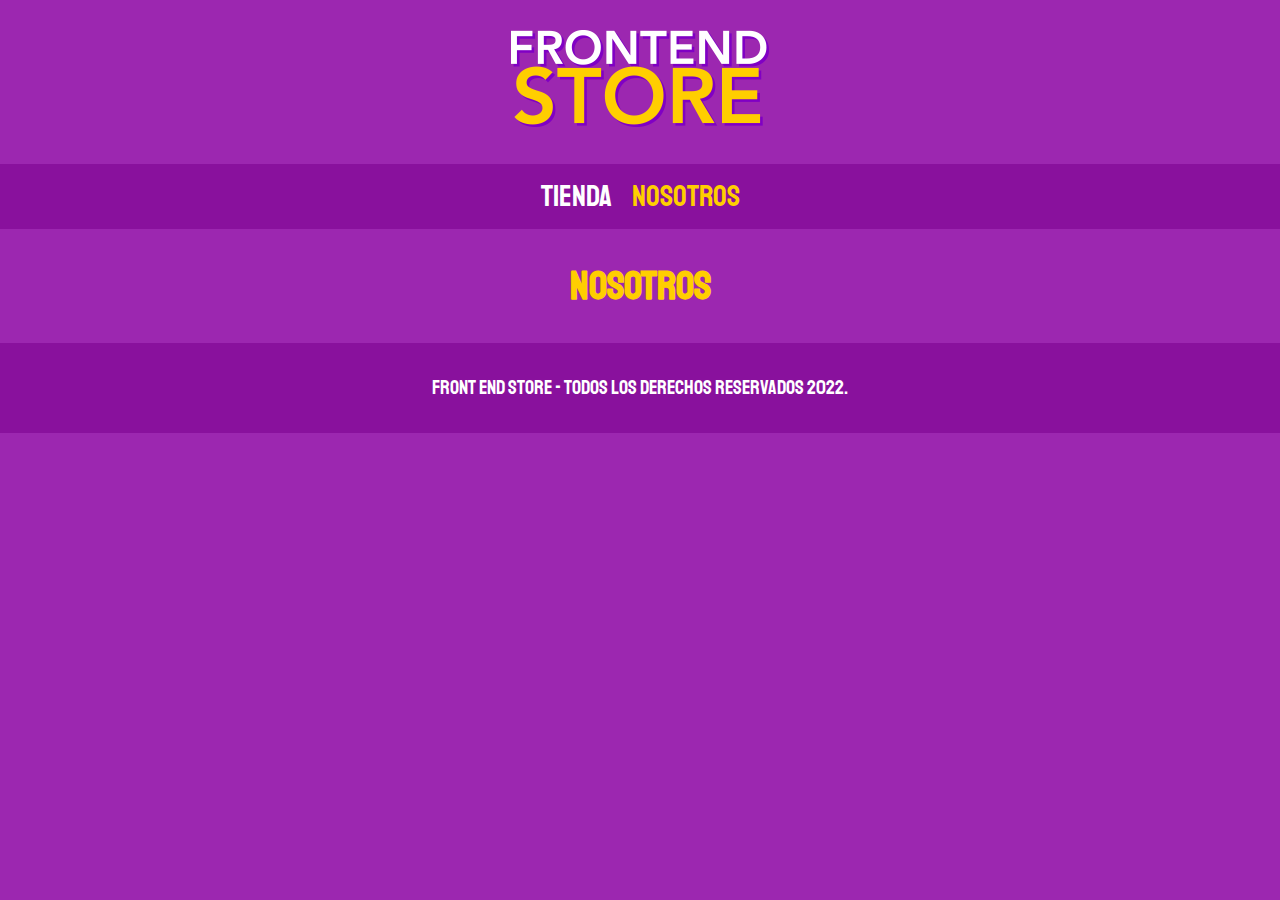
==== nosotros.html @ e204296f "Implementación de paginas" ====
<!DOCTYPE html>

<html lang="es">
    <head>
        <meta charset="UTF-8">
        <meta http-equiv="X-UA-Compatible" content="IE=edge">
        <meta name="viewport" content="width=device-width, initial-scale=1.0">
        <title>FrontEnd Store</title>
        <!-- Normalize  -->
        <link rel="preload" href="css/normalize.css" as="style">
        <link rel="stylesheet" href="css/normalize.css">

        <!-- Estilos  -->
        <link rel="preload" href="css/styles.css" as="style">
        <link rel="stylesheet" href="css/styles.css"> 
    </head>

    <body>
        <header class="header">
            <a href="index.html">
                <img class="header__logo" src="img/logo.png" alt="Logotipo">
            </a>
        </header>

        <nav class="navegacion">
            <a class="navegacion__enlace" href="index.html">Tienda</a>
            <a class="navegacion__enlace navegacion__enlace--activo" href="nosotros.html">Nosotros</a>
        </nav>

        <main>
            <h1>Nosotros</h1>


        </main>

        <footer class="footer">
            <p class="footer__texto">Front End Store - Todos los derechos Reservados 2022.</p>
        </footer>
    </body>
</html>
---- css/styles.css ----
@import url('https://fonts.googleapis.com/css2?family=Staatliches&display=swap');

:root {
    --primario: #9C27B0;
    --primarioOscuro: #89119D;
    --secundario: #FFCE00;
    --secundarioObscuro: rgb(233, 287, 2);
    --blanco: #FFF;
    --negro: #000;

    --fuentePrincipal: 'Staatliches', cursive;
}

html {
    box-sizing: border-box;
    font-size: 62.5%;
}

*, *:before, *:after {
    box-sizing: inherit;
}

/** Globales **/
body {
    font-size: 1.6rem;
    background-color: var(--primario);
    line-height: 1.5;
}

p {
    font-size: 1.8rem;
    font-family: Arial, Arial, Helvetica, sans-serif;
    color: var(--blanco);
}

a {
    text-decoration: none;
}

img {
    max-width: 100%;
}

.contenedor {
    max-width: 120rem;
    margin: 0 auto;
}

h1 {
    font-size: 4rem;
}

h2 {
    font-size: 3.2rem;
}

h3 {
    font-size: 2.4rem;
}

h1, h2, h3 {
    text-align: center;
    color: var(--secundario);
    font-family: var(--fuentePrincipal);
}

/* Header */
.header {
    display: flex;
    justify-content: center;
    margin: 3rem 0;
}

/* Navegación */
.navegacion {
    background-color: var(--primarioOscuro);
    padding: 1rem 0;
    display: flex;
    justify-content: center;
    gap: 2rem;
}

.navegacion__enlace {
    font-family: var(--fuentePrincipal);
    color: var(--blanco);
    font-size: 3rem;
}

.navegacion__enlace--activo, 
.navegacion__enlace:hover {
    color: var(--secundario);
}

/* Footer */
.footer {
    background-color: var(--primarioOscuro);
    padding: 1rem 0;
    margin-top: 2rem;
    text-align: center;
}

.footer__texto {
    font-family: var(--fuentePrincipal);
    font-size: 2rem;
}
---- css/styles.css ----
@import url('https://fonts.googleapis.com/css2?family=Staatliches&display=swap');

:root {
    --primario: #9C27B0;
    --primarioOscuro: #89119D;
    --secundario: #FFCE00;
    --secundarioObscuro: rgb(233, 287, 2);
    --blanco: #FFF;
    --negro: #000;

    --fuentePrincipal: 'Staatliches', cursive;
}

html {
    box-sizing: border-box;
    font-size: 62.5%;
}

*, *:before, *:after {
    box-sizing: inherit;
}

/** Globales **/
body {
    font-size: 1.6rem;
    background-color: var(--primario);
    line-height: 1.5;
}

p {
    font-size: 1.8rem;
    font-family: Arial, Arial, Helvetica, sans-serif;
    color: var(--blanco);
}

a {
    text-decoration: none;
}

img {
    max-width: 100%;
}

.contenedor {
    max-width: 120rem;
    margin: 0 auto;
}

h1 {
    font-size: 4rem;
}

h2 {
    font-size: 3.2rem;
}

h3 {
    font-size: 2.4rem;
}

h1, h2, h3 {
    text-align: center;
    color: var(--secundario);
    font-family: var(--fuentePrincipal);
}

/* Header */
.header {
    display: flex;
    justify-content: center;
    margin: 3rem 0;
}

/* Navegación */
.navegacion {
    background-color: var(--primarioOscuro);
    padding: 1rem 0;
    display: flex;
    justify-content: center;
    gap: 2rem;
}

.navegacion__enlace {
    font-family: var(--fuentePrincipal);
    color: var(--blanco);
    font-size: 3rem;
}

.navegacion__enlace--activo, 
.navegacion__enlace:hover {
    color: var(--secundario);
}

/* Footer */
.footer {
    background-color: var(--primarioOscuro);
    padding: 1rem 0;
    margin-top: 2rem;
    text-align: center;
}

.footer__texto {
    font-family: var(--fuentePrincipal);
    font-size: 2rem;
}
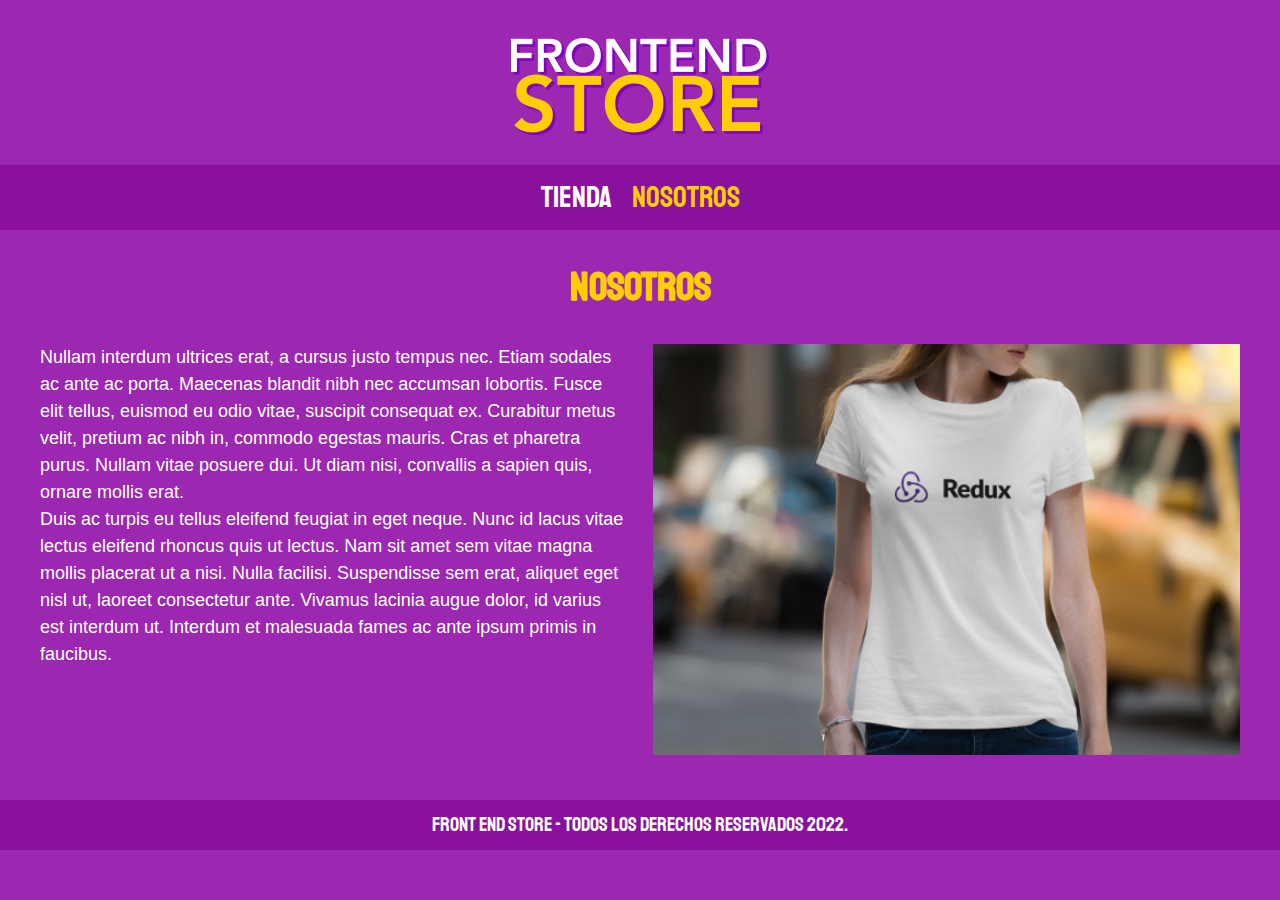
==== commit faa60d2c: "Implementacion de pagina Nosotros" ====
--- a/nosotros.html
+++ b/nosotros.html
@@ -1,40 +1,56 @@
 <!DOCTYPE html>
 
 <html lang="es">
-    <head>
-        <meta charset="UTF-8">
-        <meta http-equiv="X-UA-Compatible" content="IE=edge">
-        <meta name="viewport" content="width=device-width, initial-scale=1.0">
-        <title>FrontEnd Store</title>
-        <!-- Normalize  -->
-        <link rel="preload" href="css/normalize.css" as="style">
-        <link rel="stylesheet" href="css/normalize.css">
 
-        <!-- Estilos  -->
-        <link rel="preload" href="css/styles.css" as="style">
-        <link rel="stylesheet" href="css/styles.css"> 
-    </head>
+<head>
+    <meta charset="UTF-8">
+    <meta http-equiv="X-UA-Compatible" content="IE=edge">
+    <meta name="viewport" content="width=device-width, initial-scale=1.0">
+    <title>FrontEnd Store</title>
+    <!-- Normalize  -->
+    <link rel="preload" href="css/normalize.css" as="style">
+    <link rel="stylesheet" href="css/normalize.css">
 
-    <body>
-        <header class="header">
-            <a href="index.html">
-                <img class="header__logo" src="img/logo.png" alt="Logotipo">
-            </a>
-        </header>
+    <!-- Estilos  -->
+    <link rel="preload" href="css/styles.css" as="style">
+    <link rel="stylesheet" href="css/styles.css">
+</head>
 
-        <nav class="navegacion">
-            <a class="navegacion__enlace" href="index.html">Tienda</a>
-            <a class="navegacion__enlace navegacion__enlace--activo" href="nosotros.html">Nosotros</a>
-        </nav>
+<body>
+    <header class="header">
+        <a href="index.html">
+            <img class="header__logo" src="img/logo.png" alt="Logotipo">
+        </a>
+    </header>
 
-        <main>
-            <h1>Nosotros</h1>
+    <nav class="navegacion">
+        <a class="navegacion__enlace" href="index.html">Tienda</a>
+        <a class="navegacion__enlace navegacion__enlace--activo" href="nosotros.html">Nosotros</a>
+    </nav>
 
+    <main class="contenedor">
+        <h1>Nosotros</h1>
 
-        </main>
+        <div class="nosotros">
+            <div class="nosotros__contenido">
+                <p>Nullam interdum ultrices erat, a cursus justo tempus nec. Etiam sodales ac ante ac porta. Maecenas
+                    blandit nibh nec accumsan lobortis. Fusce elit tellus, euismod eu odio vitae, suscipit consequat ex.
+                    Curabitur metus velit, pretium ac nibh in, commodo egestas mauris. Cras et pharetra purus. Nullam
+                    vitae posuere dui. Ut diam nisi, convallis a sapien quis, ornare mollis erat.</p>
 
-        <footer class="footer">
-            <p class="footer__texto">Front End Store - Todos los derechos Reservados 2022.</p>
-        </footer>
-    </body>
+                <p>Duis ac turpis eu tellus eleifend feugiat in eget neque. Nunc id lacus vitae lectus eleifend rhoncus
+                    quis ut lectus. Nam sit amet sem vitae magna mollis placerat ut a nisi. Nulla facilisi. Suspendisse
+                    sem erat, aliquet eget nisl ut, laoreet consectetur ante. Vivamus lacinia augue dolor, id varius est
+                    interdum ut. Interdum et malesuada fames ac ante ipsum primis in faucibus.</p>
+            </div>
+
+            <img class="nosotros__imagen" src="img/nosotros.jpg" alt="nosotros">
+        </div>
+    </main>
+
+    <footer class="footer">
+        <p class="footer__texto">Front End Store - Todos los derechos Reservados 2022.</p>
+    </footer>
+</body>
+
 </html>--- a/css/styles.css
+++ b/css/styles.css
@@ -31,6 +31,7 @@
     font-size: 1.8rem;
     font-family: Arial, Arial, Helvetica, sans-serif;
     color: var(--blanco);
+    margin: 0;
 }
 
 a {
@@ -68,7 +69,13 @@
 .header {
     display: flex;
     justify-content: center;
-    margin: 3rem 0;
+    margin: 3.8rem auto 2.3rem auto;
+}
+
+@media (max-width: 375px) {
+    .header {
+        width: 85%;
+    }    
 }
 
 /* Navegación */
@@ -91,6 +98,124 @@
     color: var(--secundario);
 }
 
+/* Productos */
+.productos {
+    display: grid;
+    grid-template-columns: repeat(1, 1fr);
+    gap: 4rem;
+}
+
+@media (min-width: 480px) {
+    .productos {
+        grid-template-columns: repeat(2, 1fr);
+        gap: 2.1rem;
+    }    
+}
+
+@media (min-width: 768px) {
+    .productos {
+        grid-template-columns: repeat(3, 1fr);
+    }    
+}
+
+@media (min-width: 1280px) {
+    .productos {
+        gap: 3rem;
+    }
+}
+
+.producto {
+    background-color: var(--primarioOscuro);
+    padding: 1.5rem 1.5rem .8rem 1.5rem;
+}
+
+.producto__imagen {
+    width: 100%;
+}
+
+.producto__nombre {
+    font-size: 4rem;
+}
+
+.producto__precio {
+    color: var(--secundario);
+    font-size: 2.8rem;
+}
+
+.producto__nombre, 
+.producto__precio {
+    font-family: var(--fuentePrincipal);
+    text-align: center;
+    line-height: 1.2;
+}
+
+/* Graficos */
+.grafico {
+    grid-column: 1 / 2;
+    min-height: 30rem;
+    background-size: cover;
+    background-repeat: no-repeat;
+}
+
+.grafico--camisas {
+    background-image: url(../img/grafico1.jpg);
+    grid-row: 3 / 4;
+}
+
+.grafico--node {
+    background-image: url(../img/grafico2.jpg);
+    grid-row: 14 / 15;
+}
+
+@media (min-width: 480px) {
+    .grafico {
+        grid-column: 1 / 3;
+    }
+
+    .grafico--camisas {
+        grid-row: 2 / 3;
+    }
+    
+    .grafico--node {
+        grid-row: 8 / 9;
+    }
+}
+
+@media (min-width: 768px) {
+    .grafico--camisas {
+        grid-row: 2 / 3;
+    }
+    
+    .grafico--node {
+        grid-column: 2 / 4;
+        grid-row: 5 / 6;
+    }
+}
+
+/* Nosotros */
+.nosotros {
+    display: grid;
+    grid-template-rows: repeat(2, auto);
+    gap: 2.5rem;
+}
+
+@media (min-width: 768px) {
+    .nosotros {
+        grid-template-columns: repeat(2, 1fr);
+    }
+}
+
+.nosotros__imagen {
+    width: 100%;
+    grid-row: 1 / 2;
+}
+
+@media (min-width: 768px) {
+    .nosotros__imagen {
+        grid-column: 2 / 3;
+    }    
+}
+
 /* Footer */
 .footer {
     background-color: var(--primarioOscuro);
--- a/css/styles.css
+++ b/css/styles.css
@@ -31,6 +31,7 @@
     font-size: 1.8rem;
     font-family: Arial, Arial, Helvetica, sans-serif;
     color: var(--blanco);
+    margin: 0;
 }
 
 a {
@@ -68,7 +69,13 @@
 .header {
     display: flex;
     justify-content: center;
-    margin: 3rem 0;
+    margin: 3.8rem auto 2.3rem auto;
+}
+
+@media (max-width: 375px) {
+    .header {
+        width: 85%;
+    }    
 }
 
 /* Navegación */
@@ -91,6 +98,124 @@
     color: var(--secundario);
 }
 
+/* Productos */
+.productos {
+    display: grid;
+    grid-template-columns: repeat(1, 1fr);
+    gap: 4rem;
+}
+
+@media (min-width: 480px) {
+    .productos {
+        grid-template-columns: repeat(2, 1fr);
+        gap: 2.1rem;
+    }    
+}
+
+@media (min-width: 768px) {
+    .productos {
+        grid-template-columns: repeat(3, 1fr);
+    }    
+}
+
+@media (min-width: 1280px) {
+    .productos {
+        gap: 3rem;
+    }
+}
+
+.producto {
+    background-color: var(--primarioOscuro);
+    padding: 1.5rem 1.5rem .8rem 1.5rem;
+}
+
+.producto__imagen {
+    width: 100%;
+}
+
+.producto__nombre {
+    font-size: 4rem;
+}
+
+.producto__precio {
+    color: var(--secundario);
+    font-size: 2.8rem;
+}
+
+.producto__nombre, 
+.producto__precio {
+    font-family: var(--fuentePrincipal);
+    text-align: center;
+    line-height: 1.2;
+}
+
+/* Graficos */
+.grafico {
+    grid-column: 1 / 2;
+    min-height: 30rem;
+    background-size: cover;
+    background-repeat: no-repeat;
+}
+
+.grafico--camisas {
+    background-image: url(../img/grafico1.jpg);
+    grid-row: 3 / 4;
+}
+
+.grafico--node {
+    background-image: url(../img/grafico2.jpg);
+    grid-row: 14 / 15;
+}
+
+@media (min-width: 480px) {
+    .grafico {
+        grid-column: 1 / 3;
+    }
+
+    .grafico--camisas {
+        grid-row: 2 / 3;
+    }
+    
+    .grafico--node {
+        grid-row: 8 / 9;
+    }
+}
+
+@media (min-width: 768px) {
+    .grafico--camisas {
+        grid-row: 2 / 3;
+    }
+    
+    .grafico--node {
+        grid-column: 2 / 4;
+        grid-row: 5 / 6;
+    }
+}
+
+/* Nosotros */
+.nosotros {
+    display: grid;
+    grid-template-rows: repeat(2, auto);
+    gap: 2.5rem;
+}
+
+@media (min-width: 768px) {
+    .nosotros {
+        grid-template-columns: repeat(2, 1fr);
+    }
+}
+
+.nosotros__imagen {
+    width: 100%;
+    grid-row: 1 / 2;
+}
+
+@media (min-width: 768px) {
+    .nosotros__imagen {
+        grid-column: 2 / 3;
+    }    
+}
+
 /* Footer */
 .footer {
     background-color: var(--primarioOscuro);
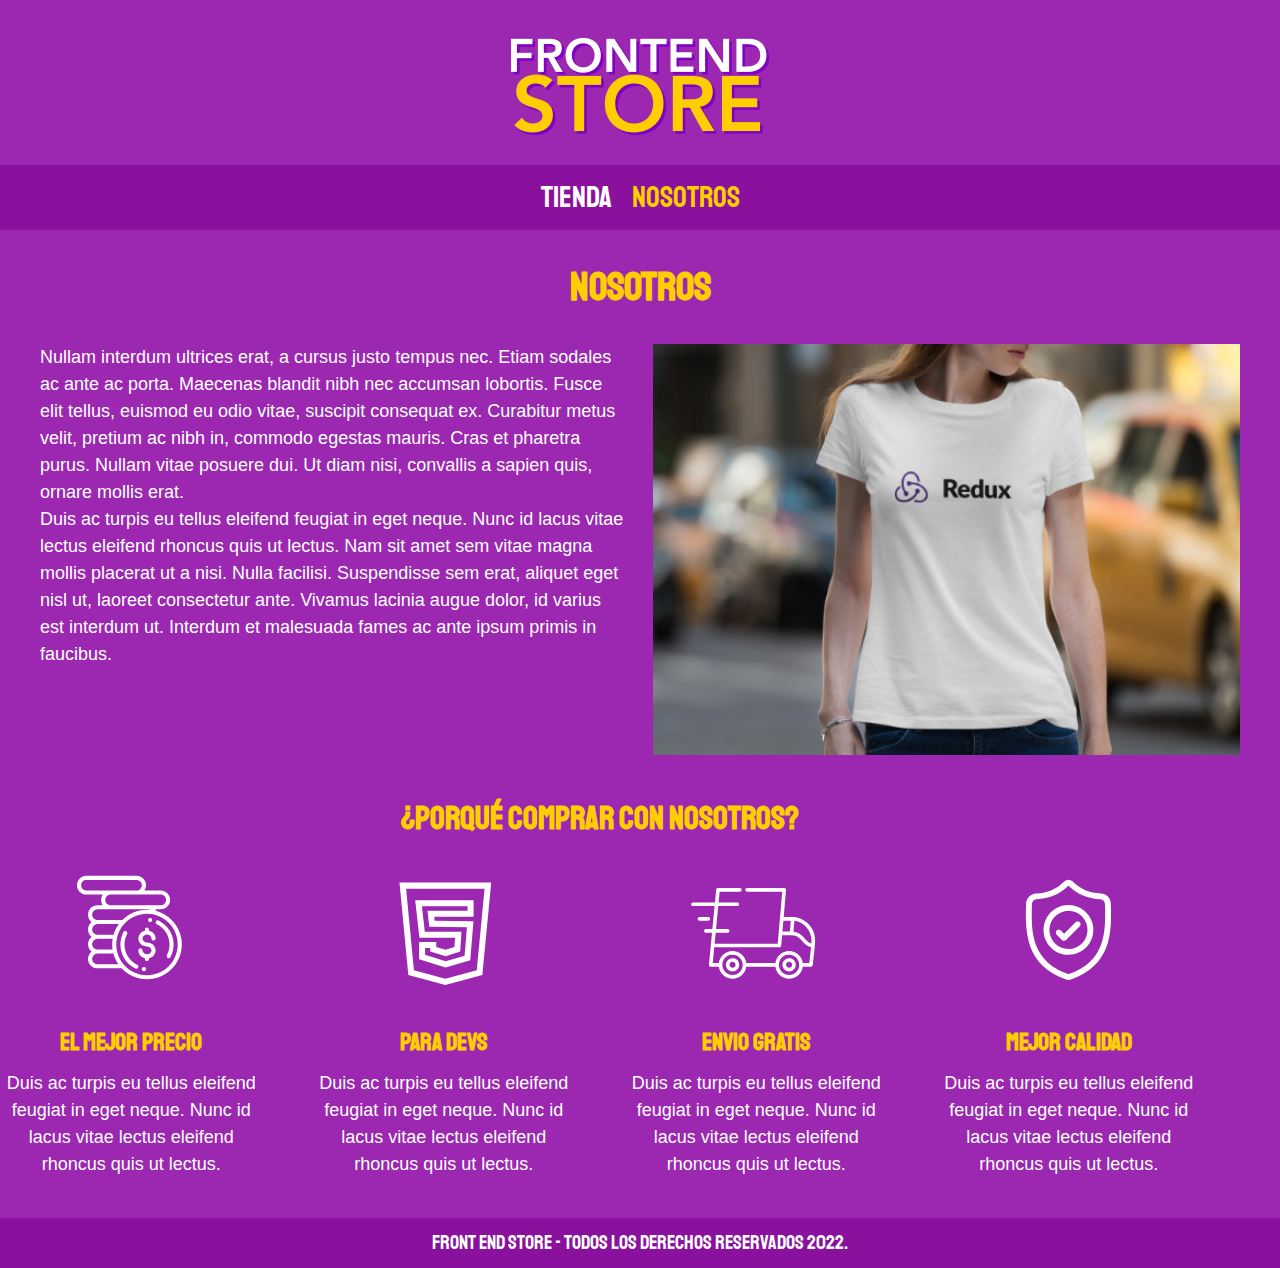
==== commit f298c4ea: "Seccion de porque comprar" ====
--- a/nosotros.html
+++ b/nosotros.html
@@ -48,6 +48,40 @@
         </div>
     </main>
 
+    <section class="contenedor comprar">
+        <h2 class="comprar__titulo">¿Porqué comprar con nosotros?</h2>
+
+        <div class="bloques">
+            <div class="bloque"> 
+                <img src="img/icono_1.png" alt="¿Porqué comprar?">
+                <h3 class="bloque__titulo">El mejor precio</h3>
+                <p>Duis ac turpis eu tellus eleifend feugiat in eget neque. Nunc id lacus vitae lectus eleifend rhoncus
+                    quis ut lectus. </p>
+            </div><!-- .bloque -->
+
+            <div class="bloque"> 
+                <img src="img/icono_2.png" alt="¿Porqué comprar?">
+                <h3 class="bloque__titulo">Para Devs</h3>
+                <p>Duis ac turpis eu tellus eleifend feugiat in eget neque. Nunc id lacus vitae lectus eleifend rhoncus
+                    quis ut lectus. </p>
+            </div><!-- .bloque -->
+
+            <div class="bloque"> 
+                <img src="img/icono_3.png" alt="¿Porqué comprar?">
+                <h3 class="bloque__titulo">Envio gratis</h3>
+                <p>Duis ac turpis eu tellus eleifend feugiat in eget neque. Nunc id lacus vitae lectus eleifend rhoncus
+                    quis ut lectus. </p>
+            </div><!-- .bloque -->
+
+            <div class="bloque"> 
+                <img src="img/icono_4.png" alt="¿Porqué comprar?">
+                <h3 class="bloque__titulo">Mejor calidad</h3>
+                <p>Duis ac turpis eu tellus eleifend feugiat in eget neque. Nunc id lacus vitae lectus eleifend rhoncus
+                    quis ut lectus. </p>
+            </div><!-- .bloque -->
+        </div><!-- .bloques -->
+    </section>
+
     <footer class="footer">
         <p class="footer__texto">Front End Store - Todos los derechos Reservados 2022.</p>
     </footer>
--- a/css/styles.css
+++ b/css/styles.css
@@ -201,6 +201,7 @@
 
 @media (min-width: 768px) {
     .nosotros {
+        grid-template-rows: auto;
         grid-template-columns: repeat(2, 1fr);
     }
 }
@@ -214,6 +215,37 @@
     .nosotros__imagen {
         grid-column: 2 / 3;
     }    
+}
+
+/* Comprar */
+.comprar {
+    margin: 4rem 0;
+}
+
+.comprar__titulo {
+    margin: 0;
+}
+
+/* Bloques */
+.bloques {
+    display: grid;
+    grid-template-columns: repeat(2, 1fr);
+    gap: 5rem;
+}
+
+@media (min-width: 1280px) {
+    .bloques {
+        grid-template-columns: repeat(4, 1fr);
+    }
+}
+
+.bloque {
+    text-align: center;
+}
+
+.bloque__titulo {
+    margin: 0;
+    margin-bottom: 1rem;
 }
 
 /* Footer */
--- a/css/styles.css
+++ b/css/styles.css
@@ -201,6 +201,7 @@
 
 @media (min-width: 768px) {
     .nosotros {
+        grid-template-rows: auto;
         grid-template-columns: repeat(2, 1fr);
     }
 }
@@ -214,6 +215,37 @@
     .nosotros__imagen {
         grid-column: 2 / 3;
     }    
+}
+
+/* Comprar */
+.comprar {
+    margin: 4rem 0;
+}
+
+.comprar__titulo {
+    margin: 0;
+}
+
+/* Bloques */
+.bloques {
+    display: grid;
+    grid-template-columns: repeat(2, 1fr);
+    gap: 5rem;
+}
+
+@media (min-width: 1280px) {
+    .bloques {
+        grid-template-columns: repeat(4, 1fr);
+    }
+}
+
+.bloque {
+    text-align: center;
+}
+
+.bloque__titulo {
+    margin: 0;
+    margin-bottom: 1rem;
 }
 
 /* Footer */
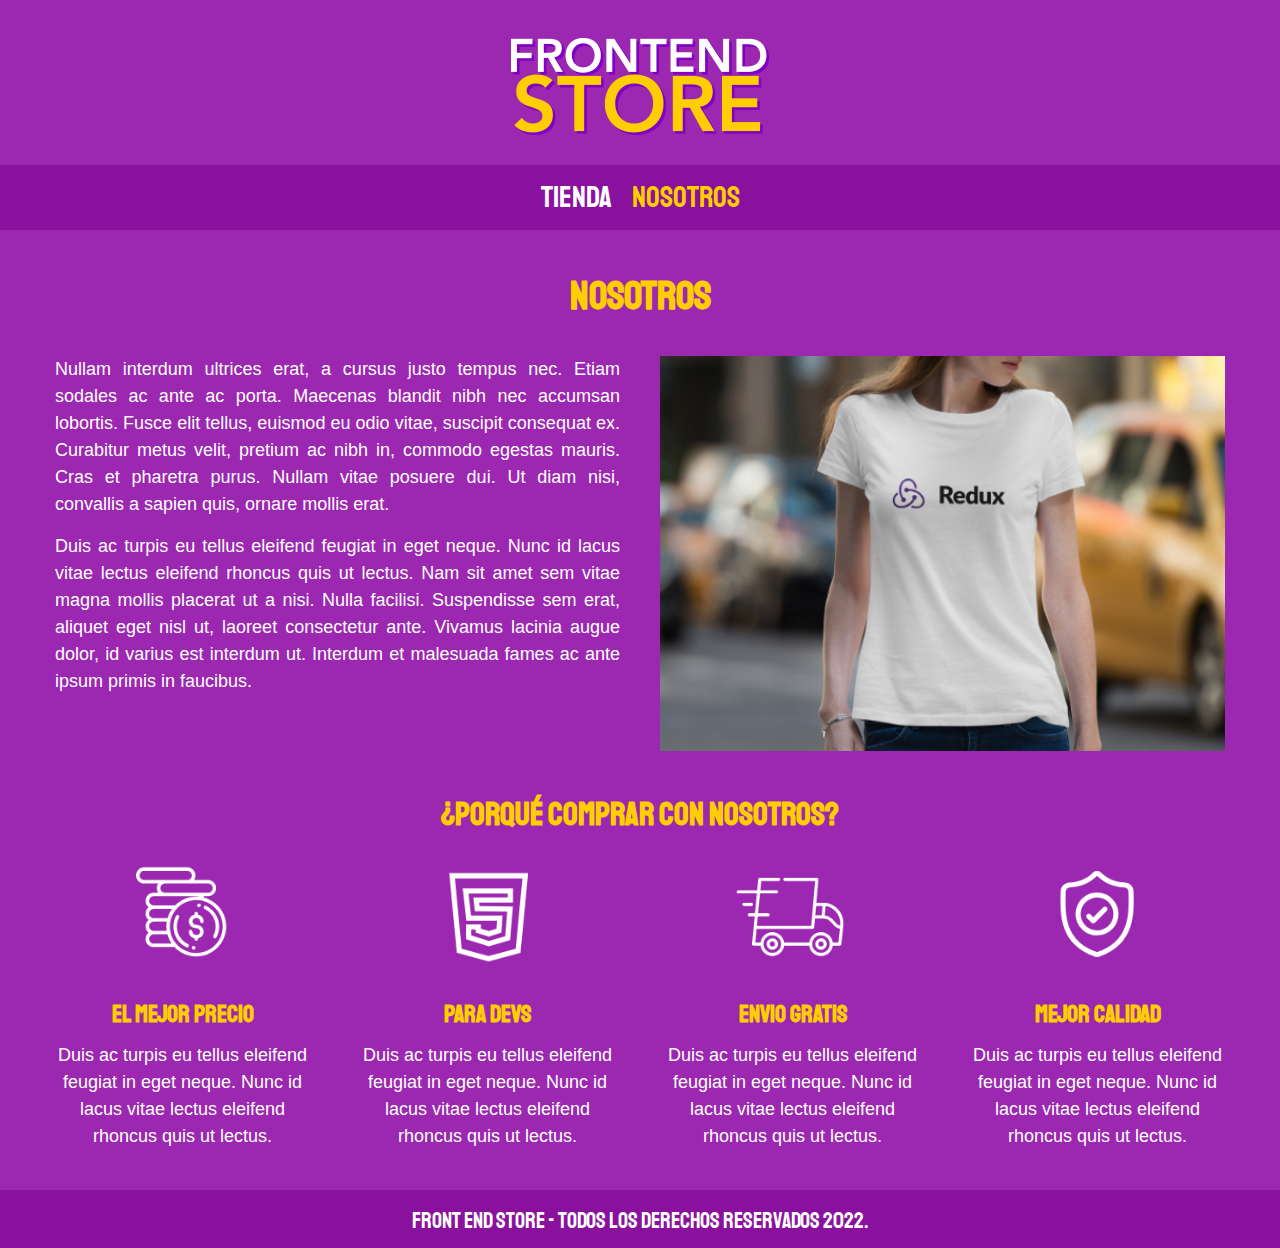
==== commit 5e67691e: "Preultimos detalles" ====
--- a/nosotros.html
+++ b/nosotros.html
@@ -28,17 +28,17 @@
         <a class="navegacion__enlace navegacion__enlace--activo" href="nosotros.html">Nosotros</a>
     </nav>
 
-    <main class="contenedor">
+    <main class="contenedor contenedor-nosotros">
         <h1>Nosotros</h1>
 
         <div class="nosotros">
             <div class="nosotros__contenido">
-                <p>Nullam interdum ultrices erat, a cursus justo tempus nec. Etiam sodales ac ante ac porta. Maecenas
+                <p class="nosotros__texto">Nullam interdum ultrices erat, a cursus justo tempus nec. Etiam sodales ac ante ac porta. Maecenas
                     blandit nibh nec accumsan lobortis. Fusce elit tellus, euismod eu odio vitae, suscipit consequat ex.
                     Curabitur metus velit, pretium ac nibh in, commodo egestas mauris. Cras et pharetra purus. Nullam
                     vitae posuere dui. Ut diam nisi, convallis a sapien quis, ornare mollis erat.</p>
 
-                <p>Duis ac turpis eu tellus eleifend feugiat in eget neque. Nunc id lacus vitae lectus eleifend rhoncus
+                <p  class="nosotros__texto">Duis ac turpis eu tellus eleifend feugiat in eget neque. Nunc id lacus vitae lectus eleifend rhoncus
                     quis ut lectus. Nam sit amet sem vitae magna mollis placerat ut a nisi. Nulla facilisi. Suspendisse
                     sem erat, aliquet eget nisl ut, laoreet consectetur ante. Vivamus lacinia augue dolor, id varius est
                     interdum ut. Interdum et malesuada fames ac ante ipsum primis in faucibus.</p>
@@ -53,28 +53,28 @@
 
         <div class="bloques">
             <div class="bloque"> 
-                <img src="img/icono_1.png" alt="¿Porqué comprar?">
+                <img class="bloque__imagen" src="img/icono_1.png" alt="¿Porqué comprar?">
                 <h3 class="bloque__titulo">El mejor precio</h3>
                 <p>Duis ac turpis eu tellus eleifend feugiat in eget neque. Nunc id lacus vitae lectus eleifend rhoncus
                     quis ut lectus. </p>
             </div><!-- .bloque -->
 
             <div class="bloque"> 
-                <img src="img/icono_2.png" alt="¿Porqué comprar?">
+                <img class="bloque__imagen" src="img/icono_2.png" alt="¿Porqué comprar?">
                 <h3 class="bloque__titulo">Para Devs</h3>
                 <p>Duis ac turpis eu tellus eleifend feugiat in eget neque. Nunc id lacus vitae lectus eleifend rhoncus
                     quis ut lectus. </p>
             </div><!-- .bloque -->
 
             <div class="bloque"> 
-                <img src="img/icono_3.png" alt="¿Porqué comprar?">
+                <img class="bloque__imagen" src="img/icono_3.png" alt="¿Porqué comprar?">
                 <h3 class="bloque__titulo">Envio gratis</h3>
                 <p>Duis ac turpis eu tellus eleifend feugiat in eget neque. Nunc id lacus vitae lectus eleifend rhoncus
                     quis ut lectus. </p>
             </div><!-- .bloque -->
 
             <div class="bloque"> 
-                <img src="img/icono_4.png" alt="¿Porqué comprar?">
+                <img class="bloque__imagen" src="img/icono_4.png" alt="¿Porqué comprar?">
                 <h3 class="bloque__titulo">Mejor calidad</h3>
                 <p>Duis ac turpis eu tellus eleifend feugiat in eget neque. Nunc id lacus vitae lectus eleifend rhoncus
                     quis ut lectus. </p>
--- a/css/styles.css
+++ b/css/styles.css
@@ -4,7 +4,7 @@
     --primario: #9C27B0;
     --primarioOscuro: #89119D;
     --secundario: #FFCE00;
-    --secundarioObscuro: rgb(233, 287, 2);
+    --secundarioOscuro: rgb(233, 187, 2);
     --blanco: #FFF;
     --negro: #000;
 
@@ -39,16 +39,18 @@
 }
 
 img {
-    max-width: 100%;
+    width: 100%;
 }
 
 .contenedor {
     max-width: 120rem;
-    margin: 0 auto;
+    margin: 0 auto 4rem auto;
 }
 
 h1 {
     font-size: 4rem;
+    margin: 3rem 0;
+    margin-top: 3.6rem;
 }
 
 h2 {
@@ -74,7 +76,7 @@
 
 @media (max-width: 375px) {
     .header {
-        width: 85%;
+        width: 80%;
     }    
 }
 
@@ -129,10 +131,6 @@
     padding: 1.5rem 1.5rem .8rem 1.5rem;
 }
 
-.producto__imagen {
-    width: 100%;
-}
-
 .producto__nombre {
     font-size: 4rem;
 }
@@ -192,26 +190,38 @@
     }
 }
 
-/* Nosotros */
+/* Página Nosotros */
+.contenedor-nosotros {
+    padding: 0 1.5rem;
+}
+
 .nosotros {
     display: grid;
     grid-template-rows: repeat(2, auto);
-    gap: 2.5rem;
-}
-
-@media (min-width: 768px) {
+    gap: 2rem;
+}
+
+@media (min-width: 1280px) {
     .nosotros {
         grid-template-rows: auto;
         grid-template-columns: repeat(2, 1fr);
-    }
+        gap: 4rem;
+    }
+}
+
+.nosotros__texto {
+    text-align: justify;
+}
+
+.nosotros__texto:nth-child(1) {
+    margin-bottom: 1.5rem;
 }
 
 .nosotros__imagen {
-    width: 100%;
     grid-row: 1 / 2;
 }
 
-@media (min-width: 768px) {
+@media (min-width: 1280px) {
     .nosotros__imagen {
         grid-column: 2 / 3;
     }    
@@ -219,9 +229,8 @@
 
 /* Comprar */
 .comprar {
-    margin: 4rem 0;
-}
-
+    padding: 0 1.5rem ;
+}
 .comprar__titulo {
     margin: 0;
 }
@@ -229,8 +238,14 @@
 /* Bloques */
 .bloques {
     display: grid;
-    grid-template-columns: repeat(2, 1fr);
+    grid-template-columns: 1fr;
     gap: 5rem;
+}
+
+@media (min-width: 480px) {
+    .bloques {
+        grid-template-columns: repeat(2, 1fr);
+    }
 }
 
 @media (min-width: 1280px) {
@@ -248,15 +263,106 @@
     margin-bottom: 1rem;
 }
 
+.bloque__imagen {
+    width: 75%;
+}
+
+/* Página Producto */
+.contenedor-producto {
+    padding: 0 1.5rem ;
+}
+
+@media (min-width: 480px) {
+    .contenedor-producto {
+        padding: 0 2rem ;
+    }
+}
+
+.camisa {
+    display: grid;
+    grid-template-columns: 1fr;
+    gap: 2rem;
+}
+
+@media (min-width: 600px) {
+    .camisa {
+        display: grid;
+        grid-template-columns: repeat(2, 1fr);
+    }
+}
+
+.camisa__texto {
+    text-align: justify;
+    font-size: 2rem;
+}
+
+.formulario {
+    margin-top: 1.5rem;
+}
+
+@media (min-width: 1280px) {
+    .formulario {
+        display: grid;
+        grid-template-columns: repeat(2, 1fr);
+        gap: 2rem;
+    }
+}
+
+.formulario__campo {
+    border: 1rem solid var(--primarioOscuro);
+    background-color: var(--primario);
+    color: var(--blanco);
+    font-size: 2rem;
+    font-family: Arial, Helvetica, sans-serif;
+    padding: 1rem;
+    width: 100%;
+    outline: none;
+    appearance: none;
+    margin-bottom: 1.8rem;
+}
+
+.formulario__campo::placeholder {
+    color: var(--blanco);
+    opacity: .5;
+}
+
+@media (min-width: 1280px) {
+    .formulario__campo {
+        margin: 0;
+    }
+}
+
+.formulario__submit {
+    background-color: var(--secundario);
+    border: none;
+    font-size: 2rem;
+    font-family: var(--fuentePrincipal);
+    padding: 2rem;
+    border-radius: 1.5rem;
+    cursor: pointer;
+    width: 100%;
+}
+
+@media (min-width: 768px) {
+    .formulario__submit {
+        grid-column: 1 / 3;
+    }
+}
+
+.formulario__submit:hover {
+    background-color: var(--secundarioOscuro);
+    transition: background-color .5s ease-in-out;
+}
+
 /* Footer */
 .footer {
     background-color: var(--primarioOscuro);
-    padding: 1rem 0;
-    margin-top: 2rem;
+    padding: 1.5rem;
+    padding-bottom: 1rem;
     text-align: center;
 }
 
 .footer__texto {
     font-family: var(--fuentePrincipal);
-    font-size: 2rem;
+    font-size: 2.2rem;
 }--- a/css/styles.css
+++ b/css/styles.css
@@ -4,7 +4,7 @@
     --primario: #9C27B0;
     --primarioOscuro: #89119D;
     --secundario: #FFCE00;
-    --secundarioObscuro: rgb(233, 287, 2);
+    --secundarioOscuro: rgb(233, 187, 2);
     --blanco: #FFF;
     --negro: #000;
 
@@ -39,16 +39,18 @@
 }
 
 img {
-    max-width: 100%;
+    width: 100%;
 }
 
 .contenedor {
     max-width: 120rem;
-    margin: 0 auto;
+    margin: 0 auto 4rem auto;
 }
 
 h1 {
     font-size: 4rem;
+    margin: 3rem 0;
+    margin-top: 3.6rem;
 }
 
 h2 {
@@ -74,7 +76,7 @@
 
 @media (max-width: 375px) {
     .header {
-        width: 85%;
+        width: 80%;
     }    
 }
 
@@ -129,10 +131,6 @@
     padding: 1.5rem 1.5rem .8rem 1.5rem;
 }
 
-.producto__imagen {
-    width: 100%;
-}
-
 .producto__nombre {
     font-size: 4rem;
 }
@@ -192,26 +190,38 @@
     }
 }
 
-/* Nosotros */
+/* Página Nosotros */
+.contenedor-nosotros {
+    padding: 0 1.5rem;
+}
+
 .nosotros {
     display: grid;
     grid-template-rows: repeat(2, auto);
-    gap: 2.5rem;
-}
-
-@media (min-width: 768px) {
+    gap: 2rem;
+}
+
+@media (min-width: 1280px) {
     .nosotros {
         grid-template-rows: auto;
         grid-template-columns: repeat(2, 1fr);
-    }
+        gap: 4rem;
+    }
+}
+
+.nosotros__texto {
+    text-align: justify;
+}
+
+.nosotros__texto:nth-child(1) {
+    margin-bottom: 1.5rem;
 }
 
 .nosotros__imagen {
-    width: 100%;
     grid-row: 1 / 2;
 }
 
-@media (min-width: 768px) {
+@media (min-width: 1280px) {
     .nosotros__imagen {
         grid-column: 2 / 3;
     }    
@@ -219,9 +229,8 @@
 
 /* Comprar */
 .comprar {
-    margin: 4rem 0;
-}
-
+    padding: 0 1.5rem ;
+}
 .comprar__titulo {
     margin: 0;
 }
@@ -229,8 +238,14 @@
 /* Bloques */
 .bloques {
     display: grid;
-    grid-template-columns: repeat(2, 1fr);
+    grid-template-columns: 1fr;
     gap: 5rem;
+}
+
+@media (min-width: 480px) {
+    .bloques {
+        grid-template-columns: repeat(2, 1fr);
+    }
 }
 
 @media (min-width: 1280px) {
@@ -248,15 +263,106 @@
     margin-bottom: 1rem;
 }
 
+.bloque__imagen {
+    width: 75%;
+}
+
+/* Página Producto */
+.contenedor-producto {
+    padding: 0 1.5rem ;
+}
+
+@media (min-width: 480px) {
+    .contenedor-producto {
+        padding: 0 2rem ;
+    }
+}
+
+.camisa {
+    display: grid;
+    grid-template-columns: 1fr;
+    gap: 2rem;
+}
+
+@media (min-width: 600px) {
+    .camisa {
+        display: grid;
+        grid-template-columns: repeat(2, 1fr);
+    }
+}
+
+.camisa__texto {
+    text-align: justify;
+    font-size: 2rem;
+}
+
+.formulario {
+    margin-top: 1.5rem;
+}
+
+@media (min-width: 1280px) {
+    .formulario {
+        display: grid;
+        grid-template-columns: repeat(2, 1fr);
+        gap: 2rem;
+    }
+}
+
+.formulario__campo {
+    border: 1rem solid var(--primarioOscuro);
+    background-color: var(--primario);
+    color: var(--blanco);
+    font-size: 2rem;
+    font-family: Arial, Helvetica, sans-serif;
+    padding: 1rem;
+    width: 100%;
+    outline: none;
+    appearance: none;
+    margin-bottom: 1.8rem;
+}
+
+.formulario__campo::placeholder {
+    color: var(--blanco);
+    opacity: .5;
+}
+
+@media (min-width: 1280px) {
+    .formulario__campo {
+        margin: 0;
+    }
+}
+
+.formulario__submit {
+    background-color: var(--secundario);
+    border: none;
+    font-size: 2rem;
+    font-family: var(--fuentePrincipal);
+    padding: 2rem;
+    border-radius: 1.5rem;
+    cursor: pointer;
+    width: 100%;
+}
+
+@media (min-width: 768px) {
+    .formulario__submit {
+        grid-column: 1 / 3;
+    }
+}
+
+.formulario__submit:hover {
+    background-color: var(--secundarioOscuro);
+    transition: background-color .5s ease-in-out;
+}
+
 /* Footer */
 .footer {
     background-color: var(--primarioOscuro);
-    padding: 1rem 0;
-    margin-top: 2rem;
+    padding: 1.5rem;
+    padding-bottom: 1rem;
     text-align: center;
 }
 
 .footer__texto {
     font-family: var(--fuentePrincipal);
-    font-size: 2rem;
+    font-size: 2.2rem;
 }